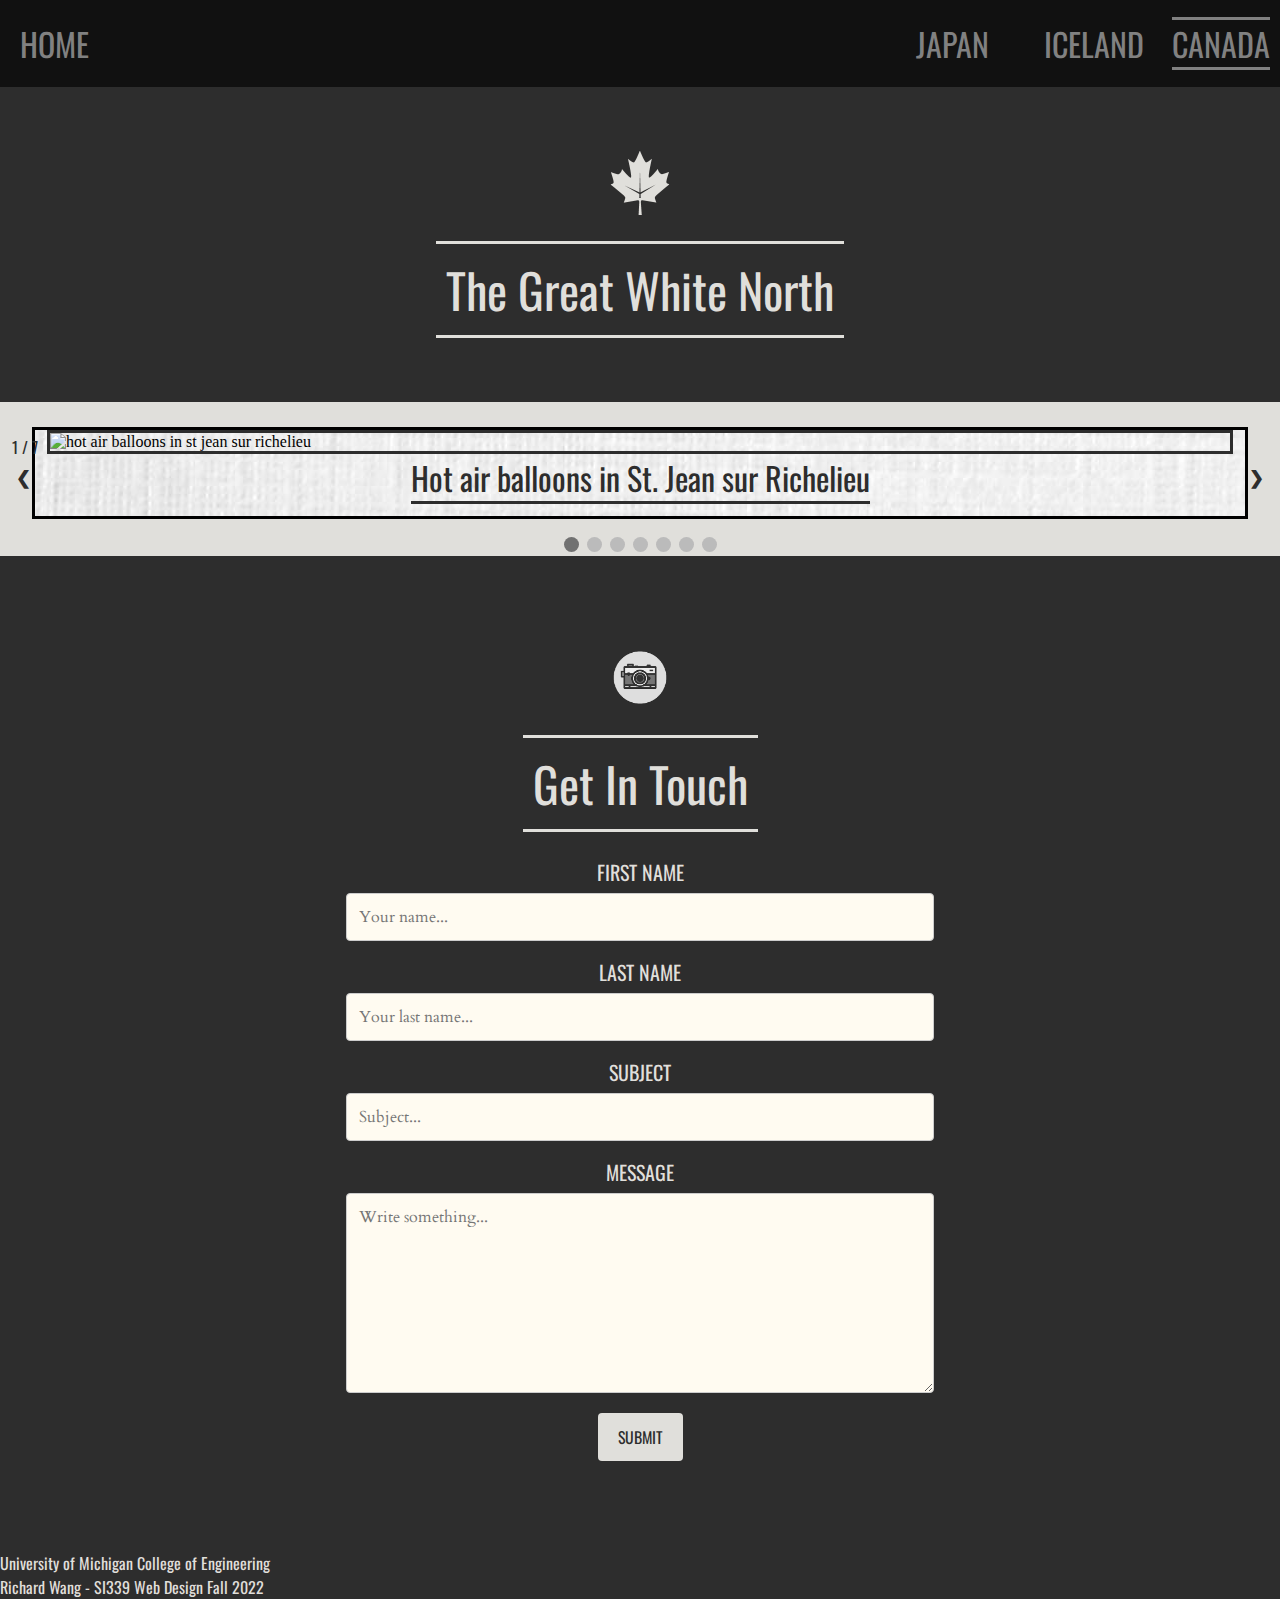
==== canada.html @ df90cb89 "Added tabindex" ====
<!DOCTYPE html>
<html lang="en">

<head>
    <meta charset="UTF-8">
    <meta http-equiv="X-UA-Compatible" content="IE=edge">
    <meta name="viewport" content="width=device-width, initial-scale=1.0">
    <link rel="stylesheet" type="text/css" href="css/html5reset.css">
    <link rel="stylesheet" type="text/css" href="css/style.css">
    <link rel="stylesheet" type="text/css" href="css/canada.css">
    <link rel="stylesheet" type="text/css" href="css/animations.css">
    <link rel="icon" href="images/index/icon.png">
    <script src="https://code.jquery.com/jquery-3.6.0.min.js"></script>
    <title>Canada</title>

</head>

<body>
    <a class="skip" href="#skip">Skip to Main Content</a>
    <header>
        <div id="mobileSideNav" class="sidenav">
            <a href="javascript:void(0)" class="closebtn" onclick="closeNav()">&times;</a>
            <a href="index.html">HOME</a>
            <a href="japan.html">JAPAN</a>
            <a href="iceland.html">ICELAND</a>
            <a class="currentlink" href="canada.html">CANADA &nbsp; &nbsp; &nbsp; &#10094;</a>
        </div>
        <div id="mobileNav" class="mobilenav">
            <img onclick="openNav()" id="sidenavbtn" src="images/index/2041962-200.png" alt="sidenav button icon">
        </div>
        <div id="tabletNav" class="tabnav">
            <nav>
                <ul class="nav_links">
                    <li class="nav_item"><a href="index.html">HOME</a></li>
                    <li class="nav_item"><a href="japan.html">JAPAN</a></li>
                    <li class="nav_item"><a href="iceland.html">ICELAND</a></li>
                    <li class="nav_item"><a class="currentlink" href="canada.html">CANADA</a></li>
                </ul>
            </nav>
        </div>
    </header>
    <main id="skip">
        <div class="spacer">
            <img class="icon" src="images/canada/40149.png" alt="maple leaf icon">
            <h1>The Great White North</h1>
        </div>
        <!-- Slideshow container -->
        <div class="slideshow-container">

            <!-- Full-width images with number and caption text -->
            <div class="mySlides fade">
                <div class="numbertext">1 / 7</div>
                <div class="slide">
                    <div class="polaroid" tabindex="0">
                        <img src="images/canada/balloons.png" alt="hot air balloons in st jean sur richelieu">
                        <h2>Hot air balloons in St. Jean sur Richelieu</h2>
                    </div>
                    <div class="slidetext" tabindex="0">
                        <h2>Hot air balloons in St. Jean sur Richelieu</h2>
                    </div>
                </div>
            </div>

            <div class="mySlides fade">
                <div class="numbertext">2 / 7</div>
                <div class="slide">
                    <div class="polaroid" tabindex="0">
                        <img src="images/canada/church.png" alt="church in quebec">
                        <h2>Sainte Anne de Beaupré Sanctuary in Quebec, Canada</h2>
                    </div>
                    <div class="slidetext" tabindex="0">
                        <h2>Sainte Anne de Beaupré Sanctuary in Quebec, Canada</h2>
                    </div>
                </div>
            </div>

            <div class="mySlides fade">
                <div class="numbertext">3 / 7</div>
                <div class="slide">
                    <div class="polaroid" tabindex="0">
                        <img src="images/canada/quebec_city.png" alt="photo of quebec city">
                        <h2>Day View of Québec City, Canada</h2>
                    </div>
                    <div class="slidetext" tabindex="0">
                        <h2>Day View of Québec City, Canada</h2>
                    </div>
                </div>
            </div>

            <div class="mySlides fade">
                <div class="numbertext">4 / 7</div>
                <div class="slide">
                    <div class="polaroid" tabindex="0">
                        <img src="images/canada/quebec_city_night.png" alt="photo of quebec city at night">
                        <h2>Night View of Québec City, Canada</h2>
                    </div>
                    <div class="slidetext" tabindex="0">
                        <h2>Night View of Québec City, Canada</h2>
                    </div>
                </div>
            </div>

            <div class="mySlides fade">
                <div class="numbertext">5 / 7</div>
                <div class="slide">
                    <div class="polaroid" tabindex="0">
                        <img src="images/canada/old_quarter.png" alt="old quarter in montreal ">
                        <h2>French Quarter street in Montreal, Canada</h2>
                    </div>
                    <div class="slidetext" tabindex="0">
                        <h2>French Quarter street in Montreal, Canada</h2>
                    </div>
                </div>
            </div>

            <div class="mySlides fade">
                <div class="numbertext">6 / 7</div>
                <div class="slide">
                    <div class="polaroid" tabindex="0">
                        <img src="images/canada/IMG_1821.jpg" alt="notre dame in montreal">
                        <h2>Notre Dame at night in Montreal, Canada</h2>
                    </div>
                    <div class="slidetext" tabindex="0">
                        <h2>Notre Dame at night in Montreal, Canada</h2>
                    </div>
                </div>
            </div>

            <div class="mySlides fade">
                <div class="numbertext">7 / 7</div>
                <div class="slide">
                    <div class="polaroid" tabindex="0">
                        <img src="images/canada/IMG_1829.jpg" alt="view of Ottawa">
                        <h2>View in Ottawa, Canada</h2>
                    </div>
                    <div class="slidetext" tabindex="0">
                        <h2>View in Ottawa, Canada</h2>
                    </div>
                </div>
            </div>


            <!-- Next and previous buttons -->
            <a class="prev" onclick="plusSlides(-1)">&#10094;</a>
            <a class="next" onclick="plusSlides(1)">&#10095;</a>
        </div>
        <br>

        <!-- The dots/circles -->
        <div style="text-align:center">
            <span class="dot" onclick="currentSlide(1)"></span>
            <span class="dot" onclick="currentSlide(2)"></span>
            <span class="dot" onclick="currentSlide(3)"></span>
            <span class="dot" onclick="currentSlide(4)"></span>
            <span class="dot" onclick="currentSlide(5)"></span>
            <span class="dot" onclick="currentSlide(6)"></span>
            <span class="dot" onclick="currentSlide(7)"></span>
        </div>
    </main>
    <footer>
        <div class="spacer">
            <img class="icon" src="images/index/icon.png" alt="camera icon">
            <h1>Get In Touch</h1>
            <div class="contactus">
                <form action="https://getform.io/f/4895454d-5e24-4dc8-b7d9-47c55d35e0fd" method="POST">

                    <label for="fname">FIRST NAME</label>
                    <input type="text" id="fname" name="firstname" placeholder="Your name..." required>

                    <label for="lname">LAST NAME</label>
                    <input type="text" id="lname" name="lastname" placeholder="Your last name..." required>

                    <label for="subject">SUBJECT</label>
                    <input type="text" id="subject" name="subject" placeholder="Subject..." required>

                    <label for="message">MESSAGE</label>
                    <textarea id="message" name="message" placeholder="Write something..." style="height:200px"
                        required></textarea>

                    <input class="submit" name="submit" type="submit" value="SUBMIT">

                </form>
            </div>

        </div>
        <p>University of Michigan College of Engineering</p>
        <p>Richard Wang - SI339 Web Design Fall 2022</p>
    </footer>
    <script src="js/nav.js"></script>
    <script src="js/canada.js"></script>
</body>

</html>
---- css/style.css ----
@import url('https://fonts.googleapis.com/css?family=Cardo:400,700|Oswald');

#tabletnav {
    display: none;
}

#sidenavbtn {
    height: 10%;
    width: 10%;
    filter: invert(1)
}


main {
    background-color: #e0dfdb;
}

a.skip {
    background: white;
    left: 0;
    padding: 6px;
    position: absolute;
    top: -40px;
    transition: top 1s ease-out;
    z-index: 1;
}

a.skip:focus {
    top: 20px;
    color: black;
    text-decoration-style: solid;
}

.nav_links {
    display: none;
}

.sticky {
    position: fixed;
    top: 0;
    width: 100%;
}

/* The side navigation menu */
.sidenav {
    height: 100%;
    /* 100% Full-height */
    width: 0;
    /* 0 width - change this with JavaScript */
    position: fixed;
    /* Stay in place */
    z-index: 1;
    /* Stay on top */
    top: 0;
    /* Stay at the top */
    left: 0;
    background-color: #111111;
    /* Black*/
    overflow-x: hidden;
    /* Disable horizontal scroll */
    padding-top: 15px;
    /* Place content 60px from the top */
    transition: 0.5s;
    /* 0.5 second transition effect to slide in the sidenav */
}

/* The navigation menu links */
.sidenav a {
    padding: 8px 8px 8px 32px;
    text-decoration: none;
    font-family: 'Oswald', sans-serif;
    font-size: 18px;
    color: #818181;
    display: block;
    transition: 0.3s;
    background-color: #111111;
}

/* When you mouse over the navigation links, change their color */
.sidenav a:hover,
.sidenav a:focus {
    color: #f1f1f1;
}

/* Position and style the close button (top right corner) */
.sidenav .closebtn {
    position: absolute;
    top: 0;
    right: 25px;
    font-size: 36px;
    margin-left: 50px;
}

#mobileNav {
    background-color: #010101;
}

footer {
    background-color: #2d2d2d;
    padding-top: 2%;
}

footer p {
    color: #e0dfdb;
    font-family: 'Oswald', sans-serif;
    font-size: 1rem;
}

/* Style inputs with type="text", select elements and textareas */
input[type=text],
select,
textarea {
    width: 100%;
    /* Full width */
    padding: 12px;
    /* Some padding */
    border: 1px solid #ccc;
    /* Gray border */
    border-radius: 4px;
    /* Rounded borders */
    box-sizing: border-box;
    /* Make sure that padding and width stays in place */
    margin-top: 6px;
    /* Add a top margin */
    margin-bottom: 16px;
    /* Bottom margin */
    resize: vertical;
    /* Allow the user to vertically resize the textarea (not horizontally) */
    background-color: #fffbf1;
    color: #2d2d2d;
    font-family: 'Cardo', serif;
}

/* Style the submit button with a specific background color etc */
input[type=submit] {
    background-color: #e0dfdb;
    color:
        #2d2d2d;
    padding: 12px 20px;
    border: none;
    border-radius: 4px;
    cursor: pointer;
    font-family: 'Oswald', sans-serif;
}

/* When moving the mouse over the submit button, add a darker green color */
input[type=submit]:hover,
input[type=submit]:focus {
    background-color: white;
}

/* Add a background color and some padding around the form */
.contactus {
    display: flex;
    flex-direction: column;
    margin: auto;
    align-items: center;
    width: 50%;
    background-color: #2d2d2d;
    padding: 2%;
}

.contactus h1 {
    color: #e0dfdb;
    font-family: 'Oswald', sans-serif;
}

.contactus label {
    color: #e0dfdb;
    font-family: 'Oswald', sans-serif;
    font-size: 1.25rem;
}

form {
    text-align: center;
}

.spacer {
    background-color: #2d2d2d;
    display: grid;
    grid-template-columns: 1fr;
    justify-items: center;
    padding: 5% 0;
}

.icon {
    display: none;
}

.spacer h1 {
    color: #e0dfdb;
    font-family: 'Oswald', sans-serif;
    font-size: 3rem;
    padding: 10px;
    border: rgba(224, 223, 219, 1) solid;
    border-width: 3px 0px;
    transition: 0.5s ease-out;
    text-align: center;
}


@media screen and (min-width: 480px) {

    .currentlink {
        border-top: #818181 3px solid;
        border-bottom: #818181 3px solid;
    }

    .icon {
        display: block;
        width: 5%;
        margin-bottom: 2%;
        height: auto;
    }

    .sidenav {
        display: none;
    }

    #mobileNav {
        display: none;
    }

    #tabletNav {
        display: block;
    }

    nav {
        display: block;
        width: 100%;
        background-color: #111111;
        top: 0;
    }

    .nav_links {
        width: 100%;
        display: flex;
        flex-direction: row;
        justify-content: space-evenly;
    }

    .nav_item {
        padding: 20px;
    }

    .nav_item a {
        font-size: 2rem;
        font-family: 'Oswald', sans-serif;
        border: rgba(255, 255, 255, 0) solid;
        border-width: 3px 0;
        color: #818181;
        transition: 0.3s ease-out;
    }

    .nav_item .currentlink {
        border-top: #818181 3px solid;
        border-bottom: #818181 3px solid;
    }

    .nav_item a:link {
        text-decoration: none;
    }

    .nav_item a:hover,
    .nav_item a:focus {
        color: #ffffff;
        border: rgba(255, 255, 255, 1) solid;
        border-width: 3px 0;
        transition: 0.3s ease-in;
    }
}


@media screen and (min-width: 1024px) {
    .nav_links {
        width: 100%;
        display: grid;
        grid-template-columns: 70% 10% 10% 10%;

    }
}
---- css/canada.css ----
/* Slideshow container */
.slideshow-container {
  max-width: 100%;
  height: auto;
  position: relative;
}

/* Hide the images by default */
.mySlides {
  margin-top: 2%;
  display: none;
}

/* Next & previous buttons */
.prev,
.next {
  cursor: pointer;
  position: absolute;
  top: 50%;
  width: auto;
  margin-top: -22px;
  padding: 16px;
  color: #2d2d2d;
  font-weight: bold;
  font-size: 18px;
  transition: 0.6s ease;
  border-radius: 0 3px 3px 0;
  user-select: none;
}

/* Position the "next button" to the right */
.next {
  right: 0;
  border-radius: 3px 0 0 3px;
}

/* On hover, add a black background color with a little bit see-through */
.prev:hover,
.next:hover,
.prev:focus,
.next:focus {
  color: #e0dfdb;
  background-color: rgba(0, 0, 0, 0.8);
}

/* Caption text */
.text {
  color: #f2f2f2;
  font-size: 15px;
  padding: 8px 12px;
  position: absolute;
  bottom: 8px;
  width: 100%;
  text-align: center;
}

/* Number text (1/3 etc) */
.numbertext {
  color: #f2f2f2;
  background-color: #2d2d2d;
  font-size: 1rem;
  font-family: 'Oswald', sans-serif;
  padding: 8px 12px;
  position: absolute;
  top: 0;
}

/* The dots/bullets/indicators */
.dot {
  cursor: pointer;
  height: 15px;
  width: 15px;
  margin: 0 2px;
  background-color: #bbb;
  border-radius: 50%;
  display: inline-block;
  transition: background-color 0.6s ease;
}

.active,
.dot:hover,
.dot:focus {
  background-color: #717171;
}

/* Fading animation */
.fade {
  animation-name: fade;
  animation-duration: 1.5s;
}

@keyframes fade {
  from {
    opacity: 0.4
  }

  to {
    opacity: 1
  }
}

.polaroid {
  display: grid;
  grid-template-columns: 1fr;
  width: 100%;
  justify-items: center;
}

.polaroid img {
  width: 100%;
  border: #2d2d2d solid 3px;
}

.polaroid h2 {
  display: none;
}

.slidetext {
  display: none;
}

@media screen and (min-width: 480px) {

  .mySlides {
    display: flex;
    flex-direction: column;
  }

  .polaroid h2 {
    display: none;
  }

  .polaroid img {
    width: 90%;
  }

  .numbertext {
    color: #2d2d2d;
    background-color: rgba(0, 0, 0, 0);
  }

  .slide {
    display: grid;
    grid-template-columns: 1fr 1fr;
    justify-items: center;
    align-items: center;
    width: 100%;
  }

  .slidetext {
    display: grid;
    background-color: #2d2d2d;
    border: solid black 3px;
    justify-items: center;
    align-items: center;
    width: 90%;
    height: 90%;
  }

  .slidetext h2 {
    color: #e0dfdb;
    font-family: 'Oswald', sans-serif;
    font-size: 1rem;
    border-bottom: #e0dfdb 3px solid;
  }
}

@media screen and (min-width: 1024px) {
  .slidetext {
    display: none;
  }

  .slide {
    grid-template-columns: 1fr;
  }

  .polaroid {
    background-image: url(../images/index/white-linen-paper-texture.webp);
    display: grid;
    grid-template-columns: 1fr;
    height: 100%;
    width: 95%;
    justify-items: center;
    align-items: center;
    margin: auto;
    border: rgba(0, 0, 0, 1) solid 3px;
  }

  .polaroid img {
    width: 98%;
    height: 98%;
  }

  .polaroid h2 {
    display: block;
    font-size: 2rem;
    font-family: 'Oswald', sans-serif;
    color: #2d2d2d;
    border: #2d2d2d 0px solid;
    border-bottom-width: 3px;
    margin-bottom: 1%;
  }
}
---- css/animations.css ----
@media screen and (prefers-reduced-motion) {
    * {
        animation: none;
        transition-duration: 0s;
    }


    .fadein a,
    .fadein a:hover,
    .fadein a:focus,
    a.skip,
    .sidenav,
    .sidenav a,
    .spacer h1,
    .nav_item a,
    .nav_item a:hover,
    .nav_item a:focus {
        transition-duration: 0s;
    }

    .fade {
        animation: none;
    }
}
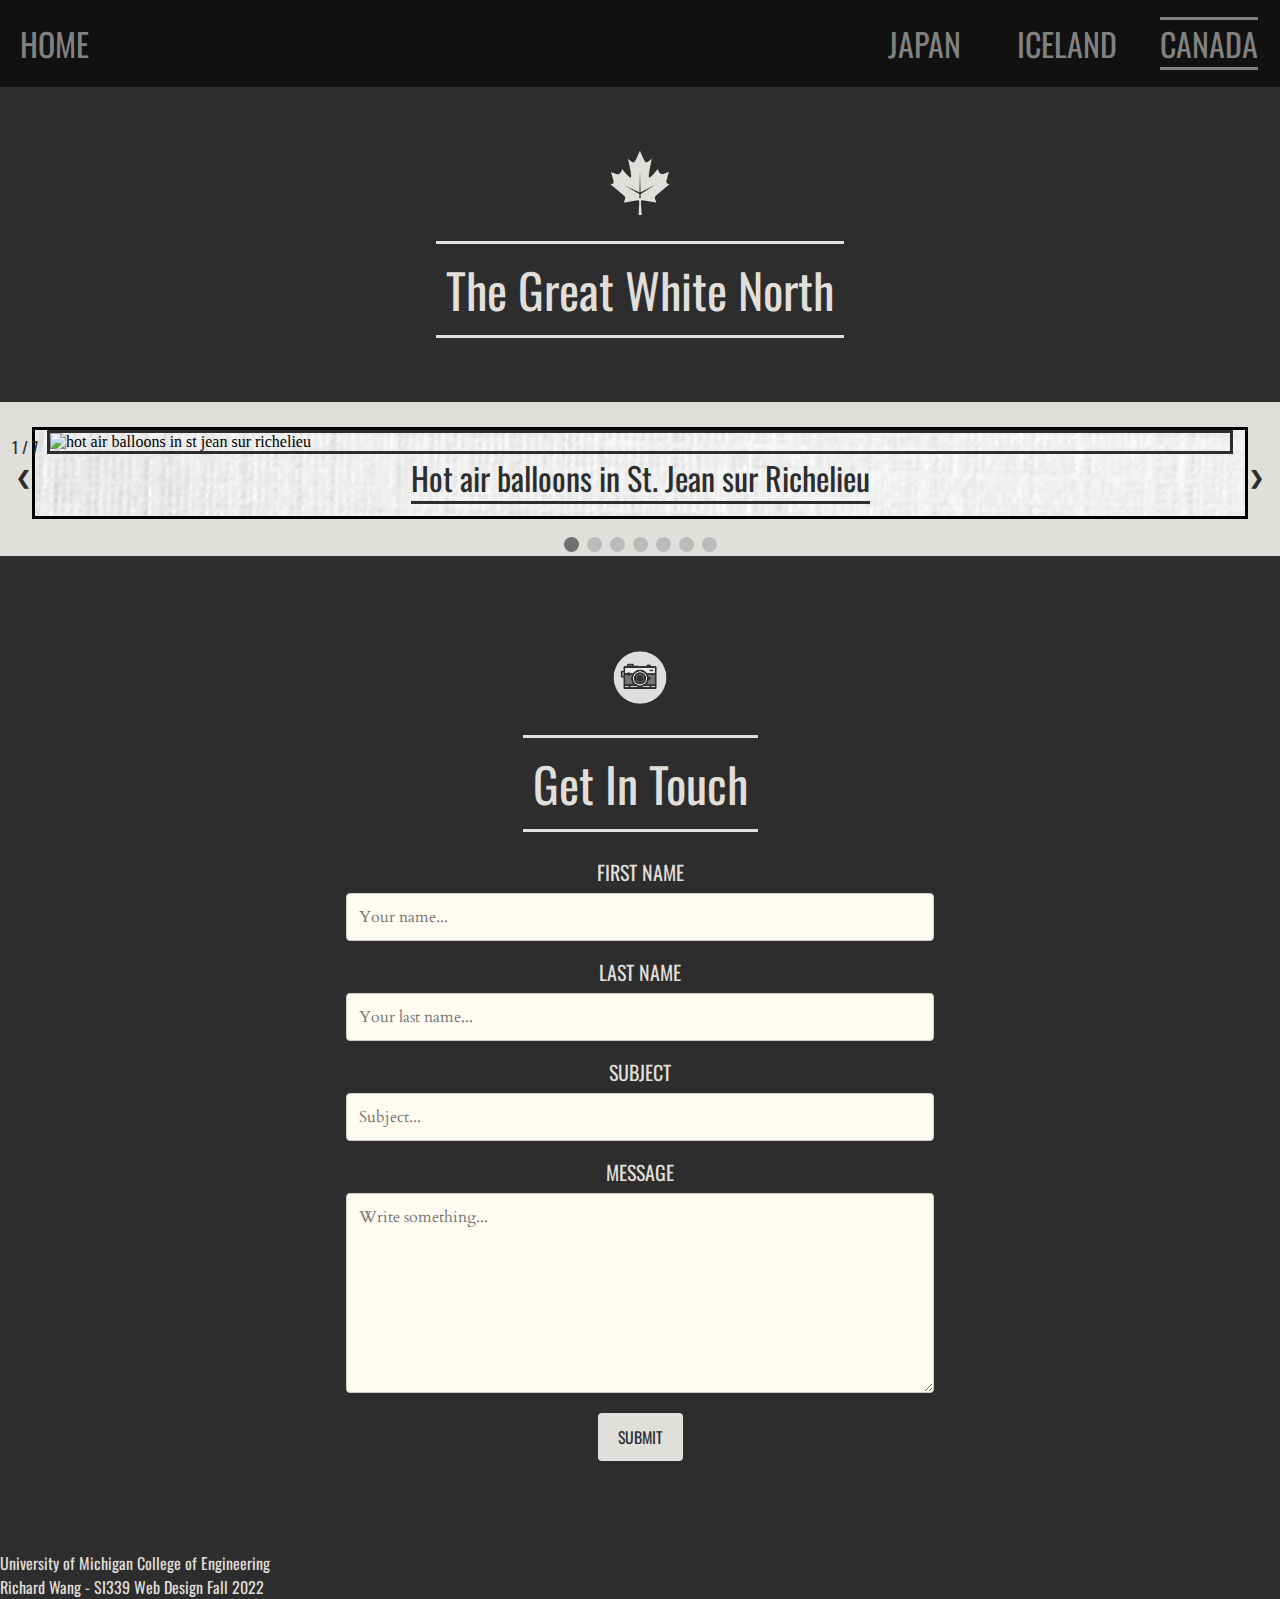
==== commit d437f338: "fix header" ====
--- a/canada.html
+++ b/canada.html
@@ -38,6 +38,18 @@
                 </ul>
             </nav>
         </div>
+        <div id="desktopNav" class="desktopnav">
+            <nav>
+                <ul class="nav_links">
+                    <li class="nav_item"><a href="index.html">HOME</a></li>
+                    <div class="nav_right">
+                        <li class="nav_item"><a href="japan.html">JAPAN</a></li>
+                        <li class="nav_item"><a href="iceland.html">ICELAND</a></li>
+                        <li class="nav_item"><a class="currentlink" href="canada.html">CANADA</a></li>
+                    </div>
+                </ul>
+            </nav>
+        </div>
     </header>
     <main id="skip">
         <div class="spacer">
--- a/css/style.css
+++ b/css/style.css
@@ -1,6 +1,10 @@
 @import url('https://fonts.googleapis.com/css?family=Cardo:400,700|Oswald');
 
 #tabletnav {
+    display: none;
+}
+
+#desktopNav {
     display: none;
 }
 
@@ -221,9 +225,13 @@
         display: none;
     }
 
+
+
+
     #tabletNav {
         display: block;
     }
+
 
     nav {
         display: block;
@@ -272,10 +280,23 @@
 
 
 @media screen and (min-width: 1024px) {
+    #tabletNav {
+        display: none;
+    }
+
+    #desktopNav {
+        display: block;
+    }
     .nav_links {
         width: 100%;
         display: grid;
-        grid-template-columns: 70% 10% 10% 10%;
-
-    }
+        grid-template-columns: 2fr 1fr;
+    }
+    
+    .nav_right {
+        display: grid;
+        grid-template-columns: 1fr 1fr 1fr;
+        justify-items: center;
+    }
+    
 }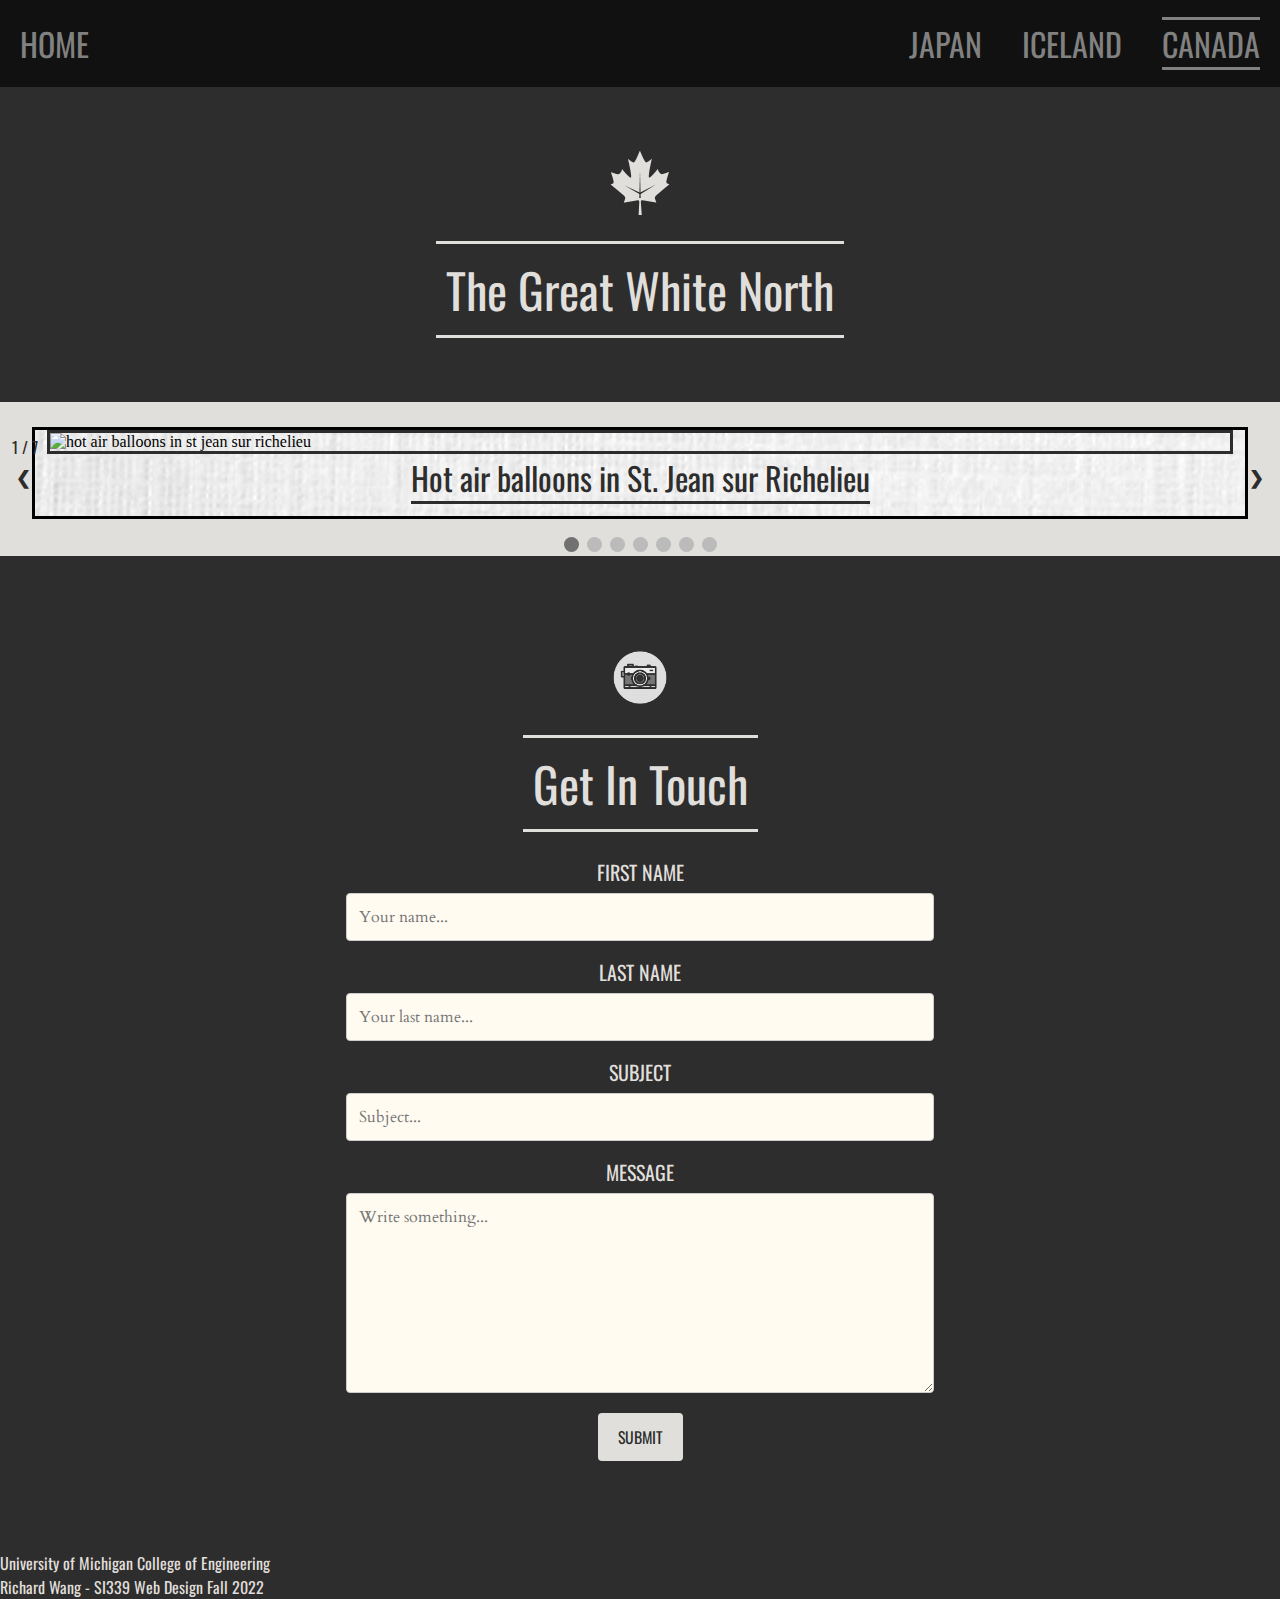
==== commit 21d53667: "fix nav" ====
--- a/canada.html
+++ b/canada.html
@@ -39,14 +39,14 @@
             </nav>
         </div>
         <div id="desktopNav" class="desktopnav">
-            <nav>
+            <nav id="navcontainer">
                 <ul class="nav_links">
                     <li class="nav_item"><a href="index.html">HOME</a></li>
-                    <div class="nav_right">
-                        <li class="nav_item"><a href="japan.html">JAPAN</a></li>
-                        <li class="nav_item"><a href="iceland.html">ICELAND</a></li>
-                        <li class="nav_item"><a class="currentlink" href="canada.html">CANADA</a></li>
-                    </div>
+                </ul>
+                <ul class="nav_right">
+                    <li class="nav_item"><a href="japan.html">JAPAN</a></li>
+                    <li class="nav_item"><a href="iceland.html">ICELAND</a></li>
+                    <li class="nav_item"><a class="currentlink" href="canada.html">CANADA</a></li>
                 </ul>
             </nav>
         </div>
--- a/css/style.css
+++ b/css/style.css
@@ -298,5 +298,10 @@
         grid-template-columns: 1fr 1fr 1fr;
         justify-items: center;
     }
+
+    #navcontainer {
+        display: flex;
+        flex-direction: row;
+    }
     
 }